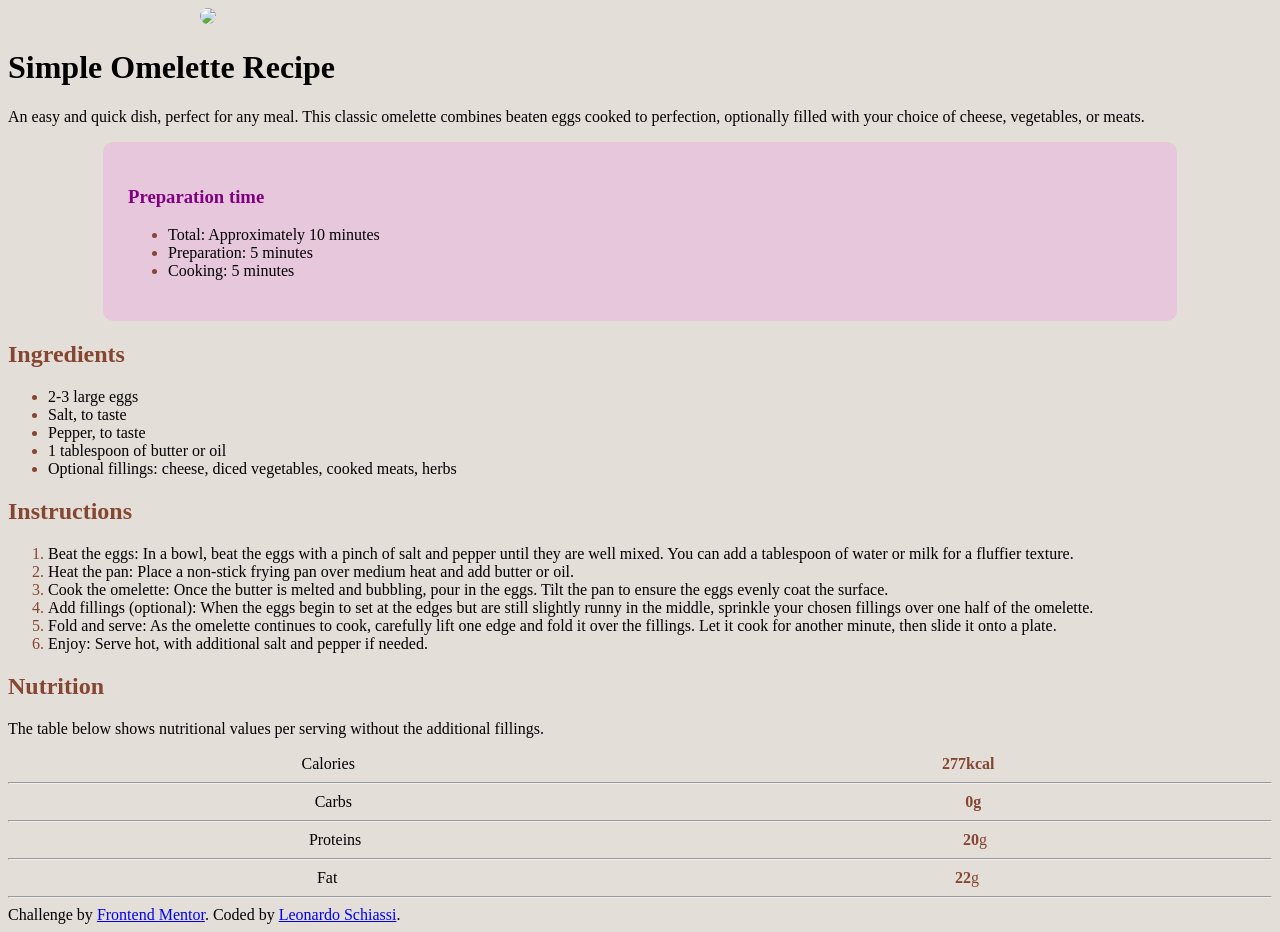
==== recipe-page/index.html @ 1648c2b8 "Add solution" ====
<!DOCTYPE html>
<html lang="en">
<head>
  <meta charset="UTF-8">
  <meta name="viewport" content="width=device-width, initial-scale=1.0"> <!-- displays site properly based on user's device -->

  <link rel="icon" type="image/png" sizes="32x32" href="./assets/images/favicon-32x32.png">
  
  <title>Frontend Mentor | Recipe page</title>
  <link rel="stylesheet" href="style.css" type="text/css"/>
</head>
<body>
 <img src="assets/images/image-omelette.jpeg"/>
  <h1>Simple Omelette Recipe</h1>

  <p>An easy and quick dish, perfect for any meal. This classic omelette combines beaten eggs cooked 
  to perfection, optionally filled with your choice of cheese, vegetables, or meats.</p>
    <div class="prep">
  <h3 >Preparation time</h3>
<ul>
  <li class="brown"><span>Total: Approximately 10 minutes</span></li>
  <li class="brown"><span>Preparation: 5 minutes</span></li>
  <li class="brown"><span>Cooking: 5 minutes</span></li>
  </ul>
</div>
<div class="ingredients">
  <h2 class="brown">Ingredients</h2>
<ul>
 <li class="brown"><span>2-3 large eggs</span>  </li>
  <li class="brown"><span>Salt, to taste</span></li>
  <li class="brown"><span>Pepper, to taste</span></li>
  <li class="brown"><span>1 tablespoon of butter or oil</span></li>
  <li class="brown"><span>Optional fillings: cheese, diced vegetables, cooked meats, herbs</span></li>
</ul>
</div>
<div class="instructions">
  <h2 class="brown">Instructions</h2>
  <ol>
  <li class="brown"><span>Beat the eggs: In a bowl, beat the eggs with a pinch of salt and pepper until they are well mixed. 
  You can add a tablespoon of water or milk for a fluffier texture.</span> </li>

  <li class="brown"><span>Heat the pan: Place a non-stick frying pan over medium heat and add butter or oil.</span></li>

  <li class="brown"><span>Cook the omelette: Once the butter is melted and bubbling, pour in the eggs. Tilt the pan to ensure 
  the eggs evenly coat the surface.</span></li>

 <li class="brown"><span>Add fillings (optional): When the eggs begin to set at the edges but are still slightly runny in the 
  middle, sprinkle your chosen fillings over one half of the omelette.</span> </li>

  <li class="brown"><span>Fold and serve: As the omelette continues to cook, carefully lift one edge and fold it over the 
  fillings. Let it cook for another minute, then slide it onto a plate.</span></li>

  <li class="brown"><span>Enjoy: Serve hot, with additional salt and pepper if needed.</span></li>
</ol>
</div>
<div class="nutrition">
 <h2 class="brown"> Nutrition</h2>

  <p>The table below shows nutritional values per serving without the additional fillings.</p>
<div class="values">
  <span>Calories</span>
  <span class="brown"><b>277kcal</b></span>
</div>
<hr>
<div class="values">
  <span>Carbs</span>
  <span class="brown"><b>0g</b></span>
    </div>
  <hr>
<div class="values">
  <span>Proteins</span>
  <span class="brown"><b>20</b>g</span>
</div>
<hr>
<div class="values">
  <span>Fat</span>
   <span class="brown"><b>22</b>g</span>
</div>
  <hr>
</div></body>
  
  <div class="attribution">
    Challenge by <a href="https://www.frontendmentor.io?ref=challenge" target="_blank">Frontend Mentor</a>. 
    Coded by <a href="#">Leonardo Schiassi</a>.
  </div>
</body>
</html>
---- recipe-page/style.css ----
body{
    background:hsl(30, 18%, 87%)
}
p{
    font-size:16px;
    font-family: young-serif, outfit
}
img {
    width:70vw;
    margin-left: 15vw;
    border-radius:10px;
}
.brown {
    color:hsl(14, 45%, 36%);
}
.prep {
    background:rgba(255,0,255,0.1);
    padding:25px;
    border-radius:10px;
    width:80vw;
    margin: 0 auto;
}

.prep > h3 {
    color:purple;
}
.values {
display:flex;
justify-content:space-around;
align-items:center;
width:100vw;
height:20px;}
.brown > span {
    color:black;
}
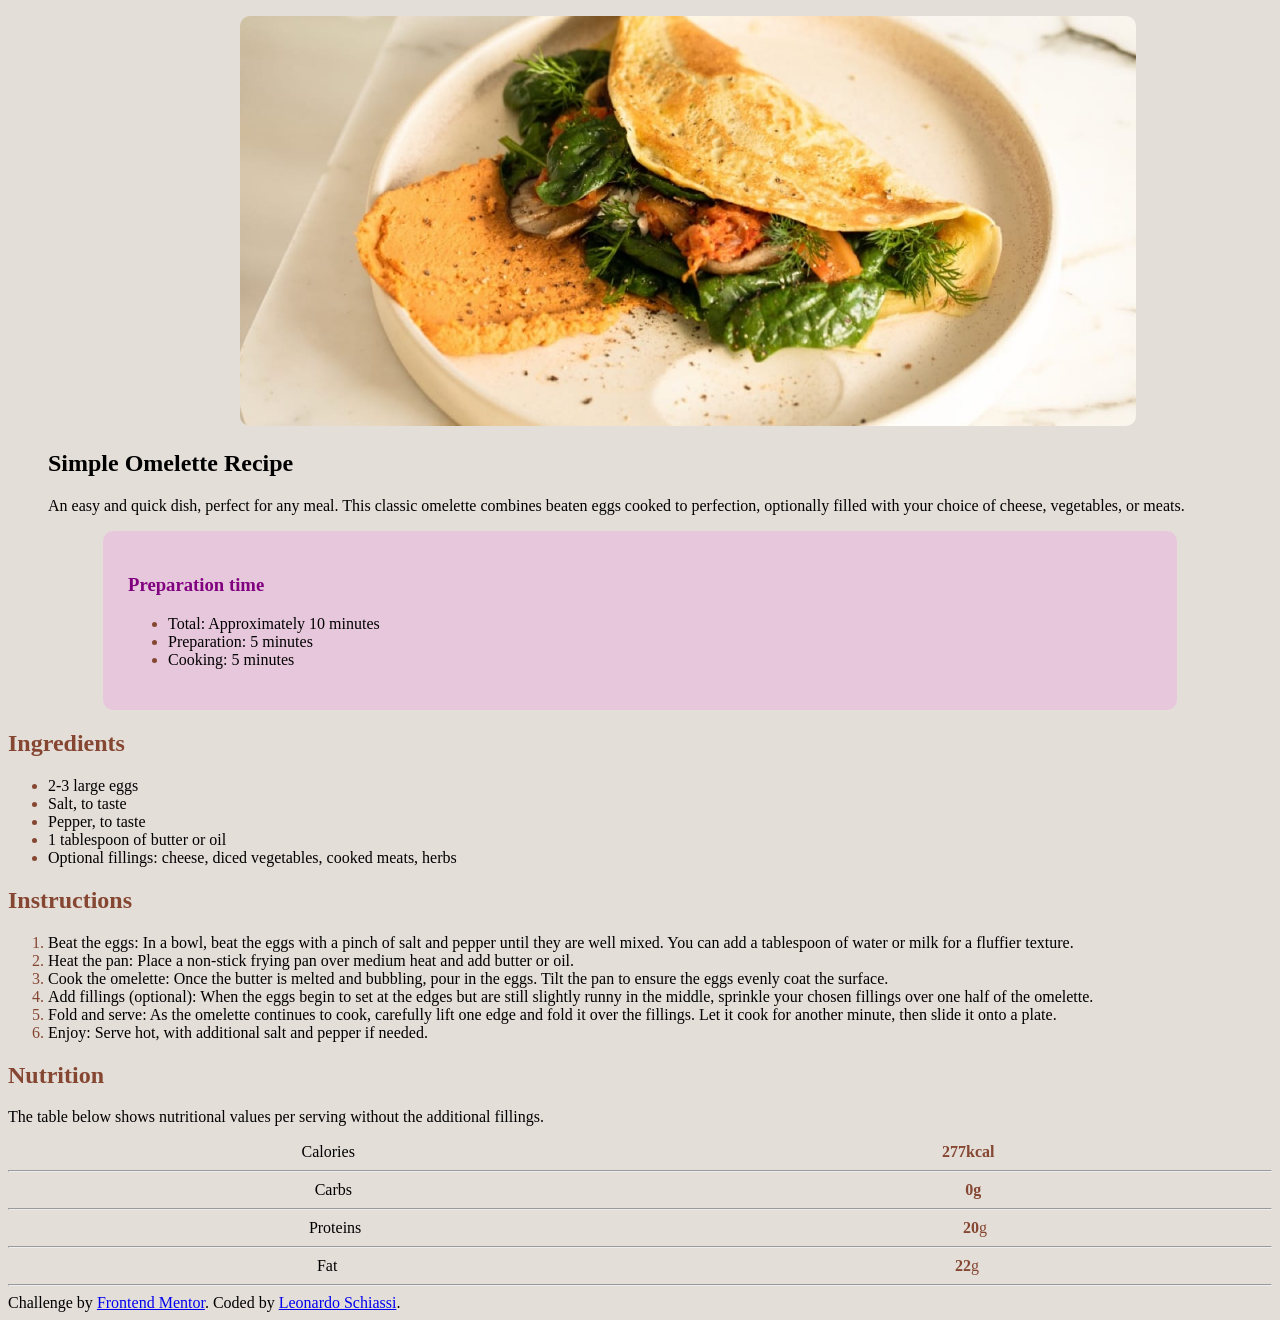
==== commit f805bbbd: "Enhance recipe page structure with HTML semantics Added HTML semantics to page structure" ====
--- a/recipe-page/index.html
+++ b/recipe-page/index.html
@@ -10,11 +10,17 @@
   <link rel="stylesheet" href="style.css" type="text/css"/>
 </head>
 <body>
+  <article>
+    <figure>
  <img src="assets/images/image-omelette.jpeg"/>
-  <h1>Simple Omelette Recipe</h1>
+  <figcaption>
+    <h1>Simple Omelette Recipe</h1>
 
   <p>An easy and quick dish, perfect for any meal. This classic omelette combines beaten eggs cooked 
   to perfection, optionally filled with your choice of cheese, vegetables, or meats.</p>
+  </figcaption>
+    </figure>
+    <aside>
     <div class="prep">
   <h3 >Preparation time</h3>
 <ul>
@@ -23,7 +29,10 @@
   <li class="brown"><span>Cooking: 5 minutes</span></li>
   </ul>
 </div>
+      </aside>
+    <section>
 <div class="ingredients">
+  
   <h2 class="brown">Ingredients</h2>
 <ul>
  <li class="brown"><span>2-3 large eggs</span>  </li>
@@ -33,6 +42,8 @@
   <li class="brown"><span>Optional fillings: cheese, diced vegetables, cooked meats, herbs</span></li>
 </ul>
 </div>
+    </section>
+    <section>
 <div class="instructions">
   <h2 class="brown">Instructions</h2>
   <ol>
@@ -53,6 +64,8 @@
   <li class="brown"><span>Enjoy: Serve hot, with additional salt and pepper if needed.</span></li>
 </ol>
 </div>
+    </section>
+    <section>
 <div class="nutrition">
  <h2 class="brown"> Nutrition</h2>
 
@@ -77,11 +90,14 @@
    <span class="brown"><b>22</b>g</span>
 </div>
   <hr>
-</div></body>
-  
+</div>
+    </section>
+  </article>
+  <footer>
   <div class="attribution">
     Challenge by <a href="https://www.frontendmentor.io?ref=challenge" target="_blank">Frontend Mentor</a>. 
     Coded by <a href="#">Leonardo Schiassi</a>.
   </div>
+  </footer>
 </body>
-</html>+</html>
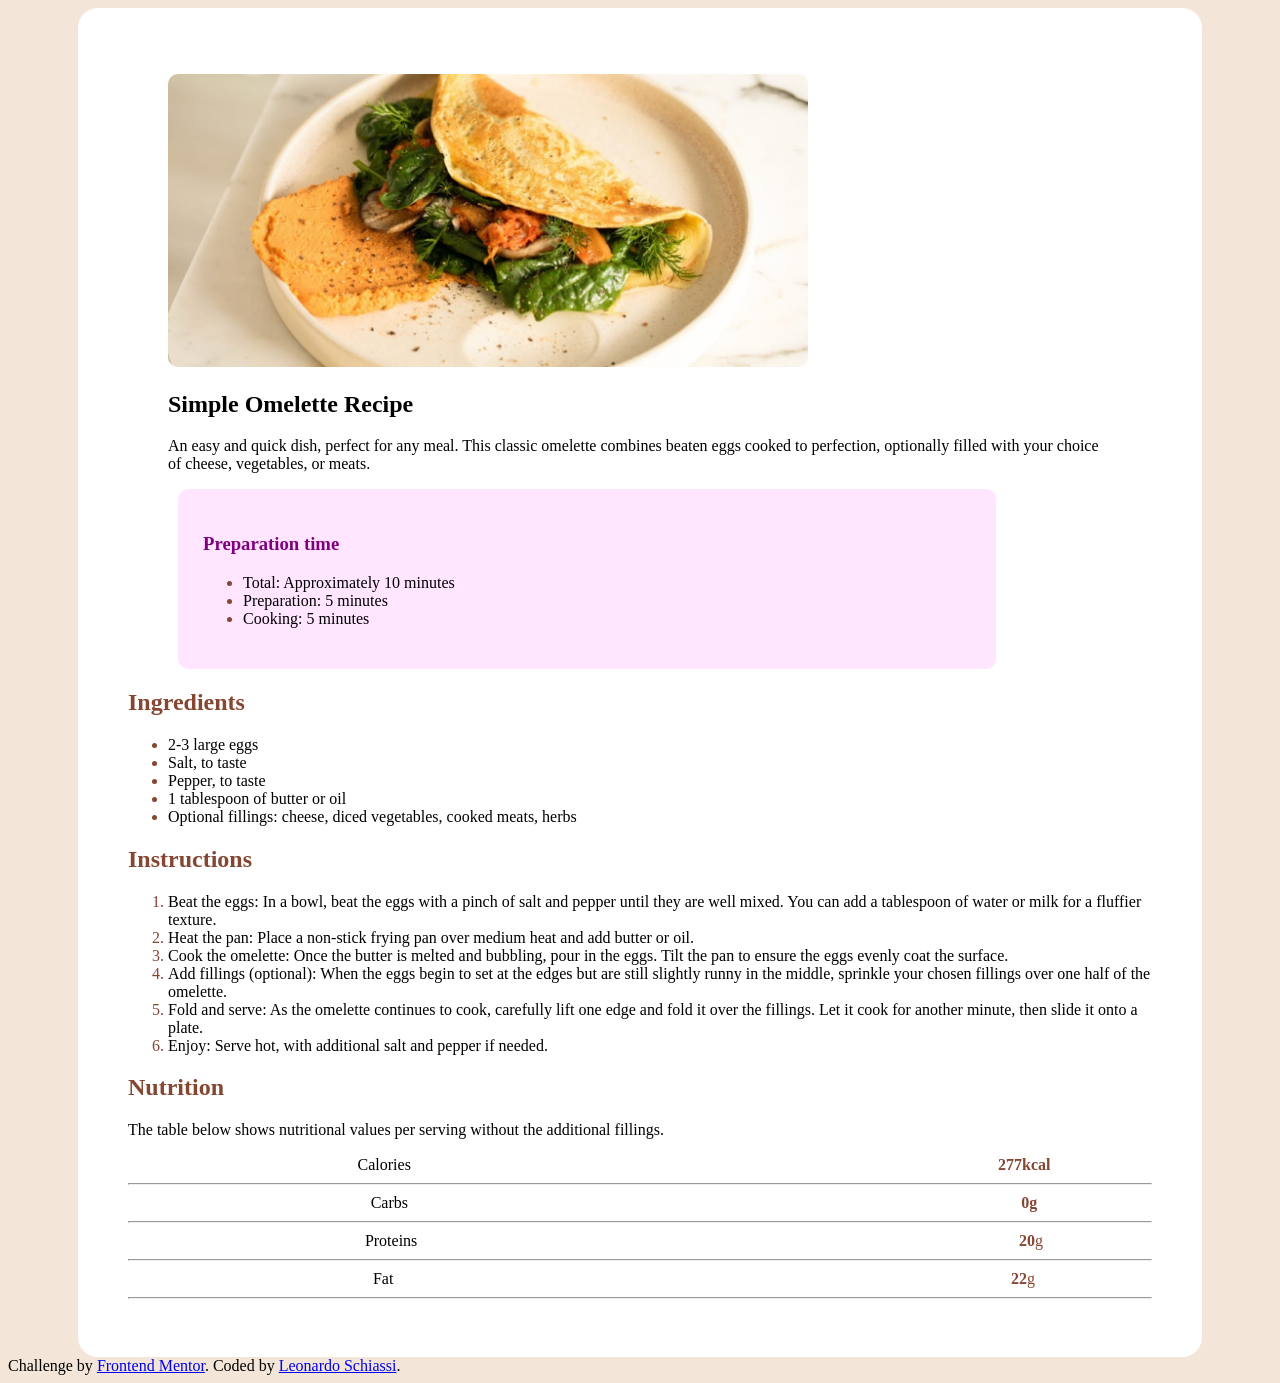
==== commit 397c587f: "Add alt text to omelette image Added alt attribute to omelette image for accessibility." ====
--- a/recipe-page/index.html
+++ b/recipe-page/index.html
@@ -12,7 +12,7 @@
 <body>
   <article>
     <figure>
- <img src="assets/images/image-omelette.jpeg"/>
+ <img src="assets/images/image-omelette.jpeg" alt="an omelette image" />
   <figcaption>
     <h1>Simple Omelette Recipe</h1>
 
--- a/recipe-page/style.css
+++ b/recipe-page/style.css
@@ -1,14 +1,22 @@
 body{
-    background:hsl(30, 18%, 87%)
+    background:hsl(30, 54%, 90%);
+}
+article {
+    background:white;
+    width:80vw;
+    border-radius:20px;
+    margin: 0 auto;
+    padding:50px;
 }
 p{
     font-size:16px;
     font-family: young-serif, outfit
 }
 img {
-    width:70vw;
-    margin-left: 15vw;
+    width:50vw;
+    margin-left: 5vw;
     border-radius:10px;
+    margin: 0 auto;
 }
 .brown {
     color:hsl(14, 45%, 36%);
@@ -17,8 +25,8 @@
     background:rgba(255,0,255,0.1);
     padding:25px;
     border-radius:10px;
-    width:80vw;
-    margin: 0 auto;
+    width:60vw;
+    margin-left:50px;
 }
 
 .prep > h3 {
@@ -29,7 +37,19 @@
 justify-content:space-around;
 align-items:center;
 width:100vw;
-height:20px;}
+height:20px;
+}
+.values > span {
+    margin-left: -10vw;
+}
 .brown > span {
     color:black;
-}+}
+
+
+
+
+
+
+
+
